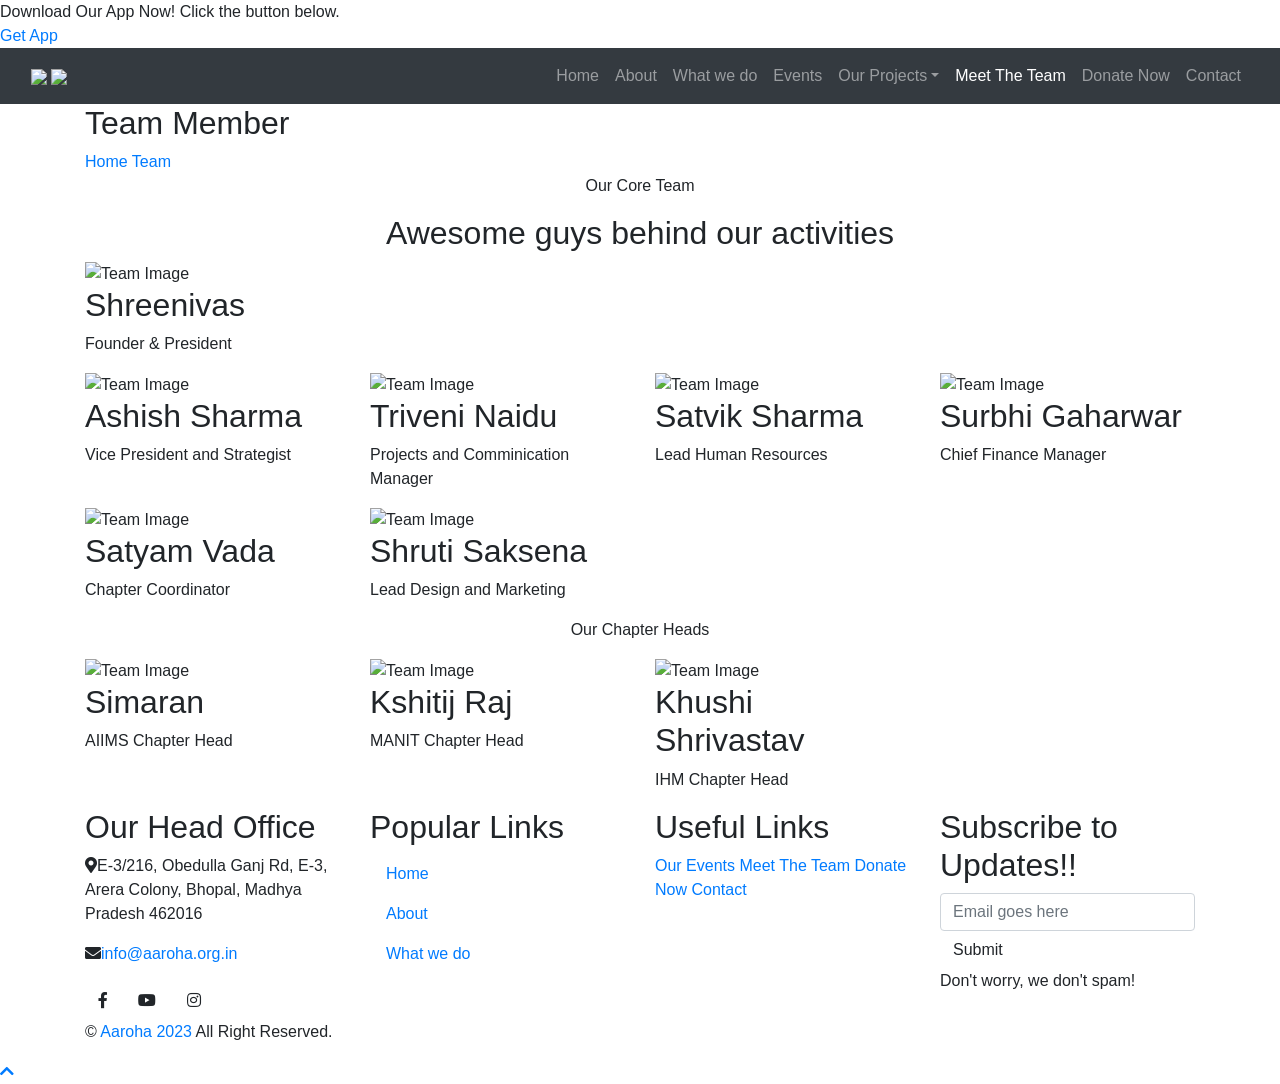
==== team.html @ 5b04aee9 "ihm-head-name-change" ====
<!DOCTYPE html>
<html lang="en">
    <head>
        <meta charset="utf-8">
        <title>Aaroha</title><meta content="width=device-width, initial-scale=1.0" name="viewport">
        <meta content="Free Website Template" name="keywords">
        <meta content="Free Website Template" name="description">

        <!-- Favicon -->
        <link href="img/favicon.ico" rel="icon">

        <!-- Google Font -->
        <link href="https://fonts.googleapis.com/css2?family=Quicksand:wght@300;400;500;600;700&display=swap" rel="stylesheet">
        
        <!-- CSS Libraries -->
        <link href="https://stackpath.bootstrapcdn.com/bootstrap/4.4.1/css/bootstrap.min.css" rel="stylesheet">
        <link href="https://cdnjs.cloudflare.com/ajax/libs/font-awesome/5.10.0/css/all.min.css" rel="stylesheet">
        <link href="lib/flaticon/font/flaticon.css" rel="stylesheet">
        <link href="lib/animate/animate.min.css" rel="stylesheet">
        <link href="lib/owlcarousel/assets/owl.carousel.min.css" rel="stylesheet">

        <!-- Template Stylesheet -->
        <link href="css/style.css" rel="stylesheet">
    </head>

    <body>
       <!-- Top Bar Start -->
       <!-- <div class="top-bar d-none d-md-block">
        <div class="container-fluid">
            <div class="row">
                <div class="col-md-8">
                    <div class="top-bar-left">
                        <div class="text">
                            <i class="fa fa-envelope"></i>
                            <a class="maila" href="mailto:info@aaroha.org.in">info@aaroha.org.in</a>
                        </div>
                    </div>
                </div>
                <div class="col-md-4">
                    <div class="top-bar-right">
                        <div class="social">
                            <a href="https://www.facebook.com/aaroha.youthorg/"><i class="fab fa-facebook-f"></i></a>
                            <a href="https://www.instagram.com/aaroha.youthorg/"><i class="fab fa-instagram"></i></a>
                        </div>
                    </div>
                </div>
            </div>
        </div>
    </div> -->

    <div class="top-banner">
        <div class="banner-content">
          <div class="sliding-text">
            <!-- <div></div> -->
            <span>Download Our App Now! Click the button below.</span>
          </div>
          <a href="applink\app-release.apk" class="banner-link" target="_blank">Get App</a>
        </div>
      </div>
    <!-- Top Bar End -->

    <!-- Nav Bar Start -->
    <div class="navbar navbar-expand-lg bg-dark navbar-dark">
        <div class="container-fluid">
            <a href="index.html">
                <img class="logoimg" src="images/aarohalogofin.png">
                <img class="logoimgtext" src="img/logotext.png">                
            </a><!-- <a href="index.html" class="navbar-brand"> आरोह</a> -->
            <button type="button" class="navbar-toggler" data-toggle="collapse" data-target="#navbarCollapse">
                <span class="navbar-toggler-icon"></span>
            </button>

            <div class="collapse navbar-collapse justify-content-between" id="navbarCollapse">
                <div class="navbar-nav ml-auto">
                    <a href="index.html" class="nav-item nav-link ">Home</a>
                    <a href="about.html" class="nav-item nav-link">About</a>
                    <a href="causes.html" class="nav-item nav-link">What we do</a>
                    
                    <!-- <a href="causes.html" class="nav-item nav-link">Causes</a> -->
                    <a href="event.html" class="nav-item nav-link">Events</a>
                    <div class="nav-item dropdown">
                        <a href="#" class="nav-link dropdown-toggle" data-toggle="dropdown">Our Projects</a>
                        <div class="dropdown-menu">
                            <a href="single.html" class="dropdown-item">Project Akshar</a>
                            <a href="single1.html" class="dropdown-item">Project Anand</a>
                            <a href="single2.html" class="dropdown-item">Project Aahar</a>
                            <a href="single3.html" class="dropdown-item">Project Pradan</a>
                        </div>
                    </div>
                    <!-- <div class="nav-item dropdown">
                        <a href="#" class="nav-link dropdown-toggle" data-toggle="dropdown">Pages</a>
                        <div class="dropdown-menu">
                            <a href="donate.html" class="dropdown-item">Donate Now</a>
                            <a href="volunteer.html" class="dropdown-item">Become A Volunteer</a>
                        </div>
                    </div> -->
                    <a href="team.html" class="nav-item nav-link active">Meet The Team</a>
                    <a href="donate.html" class="nav-item nav-link">Donate Now</a>
                    <a href="contact.html" class="nav-item nav-link">Contact</a>
                </div>
            </div>
        </div>
    </div>
    <!-- Nav Bar End -->
        
        
        <!-- Page Header Start -->
        <div class="page-header">
            <div class="container">
                <div class="row">
                    <div class="col-12">
                        <h2>Team Member</h2>
                    </div>
                    <div class="col-12">
                        <a href="">Home</a>
                        <a href="">Team</a>
                    </div>
                </div>
            </div>
        </div>
        <!-- Page Header End -->
        
        
        <!-- Team Start -->
        <div class="team">
            <div class="container">
                <div class="section-header text-center">
                    <p>Our Core Team</p>
                    <h2>Awesome guys behind our activities</h2>
                </div>
                <div class="row">
                    <div class="col-lg-3 col-md-6">
                        <div class="team-item">
                            <div class="team-img">
                                <img src="teamimgs/president.jpg" alt="Team Image">
                            </div>
                            <div class="team-text">
                                <h2>Shreenivas</h2>
                                <p>Founder & President</p>
                                <div class="team-social">
                                    <!-- <a href=""><i class="fab fa-twitter"></i></a>
                                    <a href=""><i class="fab fa-facebook-f"></i></a>
                                    <a href=""><i class="fab fa-linkedin-in"></i></a>
                                    <a href=""><i class="fab fa-instagram"></i></a> -->
                                </div>
                            </div>
                        </div>
                    </div>
                </div>
                <div class="row">
                    <div class="col-lg-3 col-md-6">
                        <div class="team-item">
                            <div class="team-img">
                                <img src="teamimgs/vicepresident.jpg" alt="Team Image">
                            </div>
                            <div class="team-text">
                                <h2>Ashish Sharma</h2>
                                <p>Vice President and Strategist</p>
                                <div class="team-social">
                                    <!-- <a href=""><i class="fab fa-twitter"></i></a>
                                    <a href=""><i class="fab fa-facebook-f"></i></a>
                                    <a href=""><i class="fab fa-linkedin-in"></i></a>
                                    <a href=""><i class="fab fa-instagram"></i></a> -->
                                </div>
                            </div>
                        </div>
                    </div>
                    <div class="col-lg-3 col-md-6">
                        <div class="team-item">
                            <div class="team-img">
                                <img src="teamimgs/projectmanager.jpg" alt="Team Image">
                            </div>
                            <div class="team-text">
                                <h2>Triveni Naidu</h2>
                                <p>Projects and Comminication Manager</p>
                                <div class="team-social">
                                    <!-- <a href=""><i class="fab fa-twitter"></i></a>
                                    <a href=""><i class="fab fa-facebook-f"></i></a>
                                    <a href=""><i class="fab fa-linkedin-in"></i></a>
                                    <a href=""><i class="fab fa-instagram"></i></a> -->
                                </div>
                            </div>
                        </div>
                    </div>
                    <div class="col-lg-3 col-md-6">
                        <div class="team-item">
                            <div class="team-img">
                                <img src="teamimgs/humanlead.jpg" alt="Team Image">
                            </div>
                            <div class="team-text">
                                <h2>Satvik Sharma</h2>
                                <p>Lead Human Resources</p>
                                <div class="team-social">
                                    <!-- <a href=""><i class="fab fa-twitter"></i></a>
                                    <a href=""><i class="fab fa-facebook-f"></i></a>
                                    <a href=""><i class="fab fa-linkedin-in"></i></a>
                                    <a href=""><i class="fab fa-instagram"></i></a> -->
                                </div>
                            </div>
                        </div>
                    </div>
                    <div class="col-lg-3 col-md-6">
                        <div class="team-item">
                            <div class="team-img">
                                <img src="teamimgs/financemanager.jpg" alt="Team Image">
                            </div>
                            <div class="team-text">
                                <h2>Surbhi Gaharwar</h2>
                                <p>Chief Finance Manager</p>
                                <div class="team-social">
                                    <!-- <a href=""><i class="fab fa-twitter"></i></a>
                                    <a href=""><i class="fab fa-facebook-f"></i></a>
                                    <a href=""><i class="fab fa-linkedin-in"></i></a>
                                    <a href=""><i class="fab fa-instagram"></i></a> -->
                                </div>
                            </div>
                        </div>
                    </div>
                    <div class="col-lg-3 col-md-6">
                        <div class="team-item">
                            <div class="team-img">
                                <img src="teamimgs/chaptercoordinator.jpg" alt="Team Image">
                            </div>
                            <div class="team-text">
                                <h2>Satyam Vada</h2>
                                <p>Chapter Coordinator</p>
                                <div class="team-social">
                                    <!-- <a href=""><i class="fab fa-twitter"></i></a>
                                    <a href=""><i class="fab fa-facebook-f"></i></a>
                                    <a href=""><i class="fab fa-linkedin-in"></i></a>
                                    <a href=""><i class="fab fa-instagram"></i></a> -->
                                </div>
                            </div>
                        </div>
                    </div>
                    <div class="col-lg-3 col-md-6">
                        <div class="team-item">
                            <div class="team-img">
                                <img src="teamimgs/designlead.jpg" alt="Team Image">
                            </div>
                            <div class="team-text">
                                <h2>Shruti Saksena</h2>
                                <p>Lead Design and Marketing</p>
                                <div class="team-social">
                                    <!-- <a href=""><i class="fab fa-twitter"></i></a>
                                    <a href=""><i class="fab fa-facebook-f"></i></a>
                                    <a href=""><i class="fab fa-linkedin-in"></i></a>
                                    <a href=""><i class="fab fa-instagram"></i></a> -->
                                </div>
                            </div>
                        </div>
                    </div>
                    <!-- <div class="col-lg-3 col-md-6">
                        <div class="team-item">
                            <div class="team-img">
                                <img src="img/team-4.jpg" alt="Team Image">
                            </div>
                            <div class="team-text">
                                <h2>James Alien</h2>
                                <p>Advisor</p>
                                <div class="team-social">
                                    <a href=""><i class="fab fa-twitter"></i></a>
                                    <a href=""><i class="fab fa-facebook-f"></i></a>
                                    <a href=""><i class="fab fa-linkedin-in"></i></a>
                                    <a href=""><i class="fab fa-instagram"></i></a>
                                </div>
                            </div>
                        </div>
                    </div> -->
                </div>
            </div>
        </div>
        <div class="team">
            <div class="container">
                <div class="section-header text-center">
                    <p>Our Chapter Heads</p>
                    <!-- <h2>Guys behind our charity activities</h2> -->
                </div>
                <div class="row">
                    <div class="col-lg-3 col-md-6">
                        <div class="team-item">
                            <div class="team-img">
                                <img src="images/aimmslead.jpg" alt="Team Image">
                            </div>
                            <div class="team-text">
                                <h2>Simaran</h2>
                                <p>AIIMS Chapter Head</p>
                                <div class="team-social">
                                    <!-- <a href=""><i class="fab fa-twitter"></i></a> -->
                                    <!-- <a href=""><i class="fab fa-facebook-f"></i></a> -->
                                    <!-- <a href=""><i class="fab fa-linkedin-in"></i></a> -->
                                    <!-- <a href=""><i class="fab fa-instagram"></i></a> -->
                                </div>
                            </div>
                        </div>
                    </div>
                    <div class="col-lg-3 col-md-6">
                        <div class="team-item">
                            <div class="team-img">
                                <img src="images/manitlead.jpg" alt="Team Image">
                            </div>
                            <div class="team-text">
                                <h2>Kshitij Raj</h2>
                                <p>MANIT Chapter Head</p>
                                <div class="team-social">
                                    <!-- <a href=""><i class="fab fa-twitter"></i></a>
                                    <a href=""><i class="fab fa-facebook-f"></i></a>
                                    <a href=""><i class="fab fa-linkedin-in"></i></a>
                                    <a href=""><i class="fab fa-instagram"></i></a> -->
                                </div>
                            </div>
                        </div>
                    </div>
                    <div class="col-lg-3 col-md-6">
                        <div class="team-item">
                            <div class="team-img">
                                <img src="images/ihmlead.jpg" alt="Team Image">
                            </div>
                            <div class="team-text">
                                <h2>Khushi Shrivastav</h2>
                                <p>IHM Chapter Head</p>
                                <div class="team-social">
                                    <!-- <a href=""><i class="fab fa-twitter"></i></a>
                                    <a href=""><i class="fab fa-facebook-f"></i></a>
                                    <a href=""><i class="fab fa-linkedin-in"></i></a>
                                    <a href=""><i class="fab fa-instagram"></i></a> -->
                                </div>
                            </div>
                        </div>
                    </div>
                    
                </div>
            </div>
        </div>
                    
        <!-- Team End -->


        <!-- Footer Start -->
        <div class="footer">
            <div class="container">
                <div class="row">
                    <div class="col-lg-3 col-md-6">
                        <div class="footer-contact">
                            <h2>Our Head Office</h2>
                            <p><i class="fa fa-map-marker-alt"></i>E-3/216, Obedulla Ganj Rd, E-3, Arera Colony, Bhopal, Madhya Pradesh 462016</p>
                            <!-- <p><i class="fa fa-phone-alt"></i>+012 345 67890</p> -->
                            <p><i class="fa fa-envelope"></i><a class="maila" href="mailto:info@aaroha.org.in">info@aaroha.org.in</a></p>
                            <div class="footer-social">
                                <a class="btn btn-custom" href="https://www.facebook.com/aaroha.youthorg/"><i class="fab fa-facebook-f"></i></a>
                                <a class="btn btn-custom" href="https://www.youtube.com/@aaroha2123"><i class="fab fa-youtube"></i></a>
                                <a class="btn btn-custom" href="https://www.instagram.com/aaroha.youthorg/"><i class="fab fa-instagram"></i></a>
                            </div>
                        </div>
                    </div>
                    <div class="col-lg-3 col-md-6">
                        <div class="footer-link">
                            <h2>Popular Links</h2>
                            <a href="index.html" class="nav-item nav-link active">Home</a>
                            <a href="about.html" class="nav-item nav-link">About</a>
                            <a href="causes.html" class="nav-item nav-link">What we do</a>
                        </div>
                    </div>
                    <div class="col-lg-3 col-md-6">
                        <div class="footer-link">
                            <h2>Useful Links</h2>
                            <a href="event.html">Our Events</a>
                            <a href="team.html">Meet The Team</a>
                        <a href="donate.html">Donate Now</a>
                        <a href="contact.html">Contact</a>
                            
                        </div>
                    </div>
                    <div class="col-lg-3 col-md-6">
                        <div class="footer-newsletter">
                            <h2>Subscribe to Updates!!</h2>
                            <form>
                                <input class="form-control" placeholder="Email goes here">
                                <button class="btn btn-custom">Submit</button>
                                <label>Don't worry, we don't spam!</label>
                            </form>
                        </div>
                    </div>
                </div>
            </div>
            <div class="container copyright">
                <div class="row">
                    <div class="col-md-6">
                        <p>&copy; <a href=""">Aaroha 2023</a> All Right Reserved.</p>
                    </div>
                    <div class="col-md-6">
                        <p><a href=""></a></p>
                    </div>
                </div>
            </div>
        </div>
        <!-- Footer End -->

        <!-- Back to top button -->
        <a href="#" class="back-to-top"><i class="fa fa-chevron-up"></i></a>
        
        <!-- Pre Loader -->
        <div id="loader" class="show">
            <div class="loader"></div>
        </div>

        <!-- JavaScript Libraries -->
        <script src="https://code.jquery.com/jquery-3.4.1.min.js"></script>
        <script src="https://stackpath.bootstrapcdn.com/bootstrap/4.4.1/js/bootstrap.bundle.min.js"></script>
        <script src="lib/easing/easing.min.js"></script>
        <script src="lib/owlcarousel/owl.carousel.min.js"></script>
        <script src="lib/waypoints/waypoints.min.js"></script>
        <script src="lib/counterup/counterup.min.js"></script>
        <script src="lib/parallax/parallax.min.js"></script>
        
        <!-- Contact Javascript File -->
        <script src="mail/jqBootstrapValidation.min.js"></script>
        <script src="mail/contact.js"></script>

        <!-- Template Javascript -->
        <script src="js/main.js"></script>
    </body>
</html>
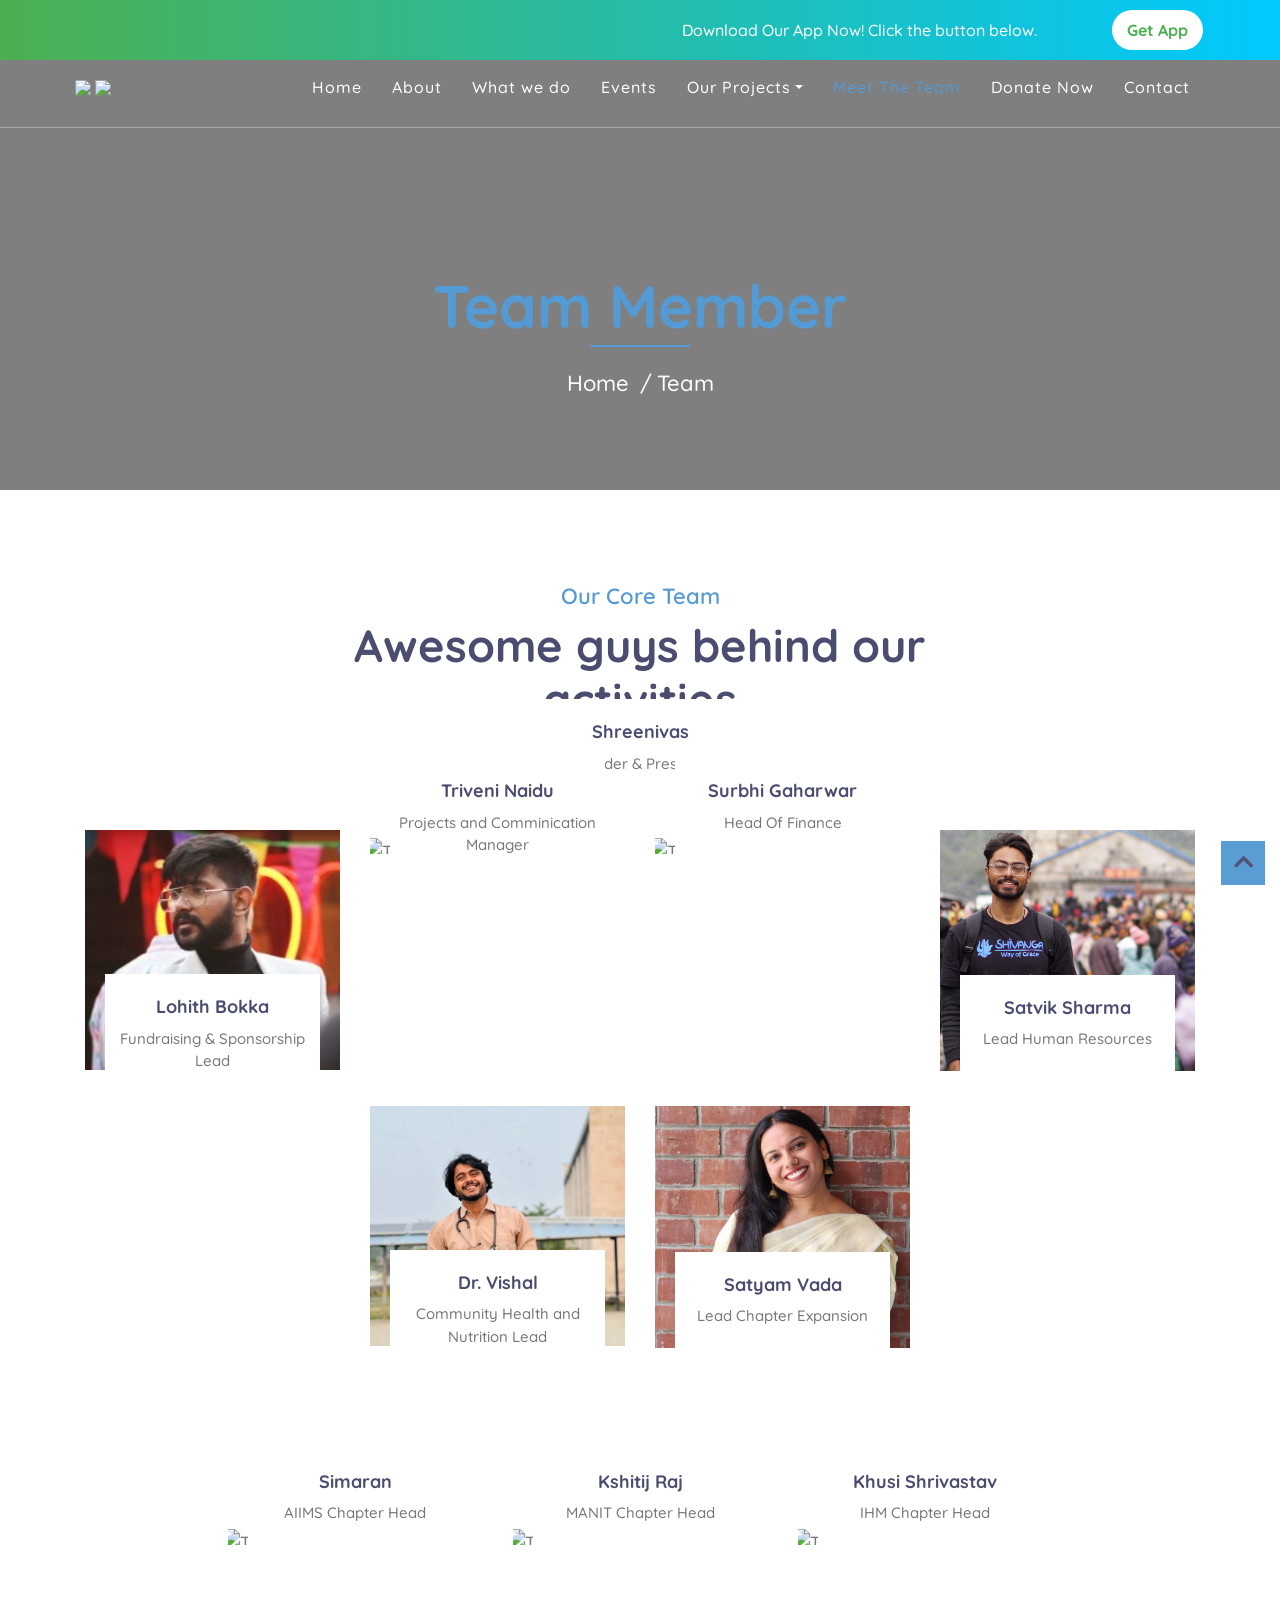
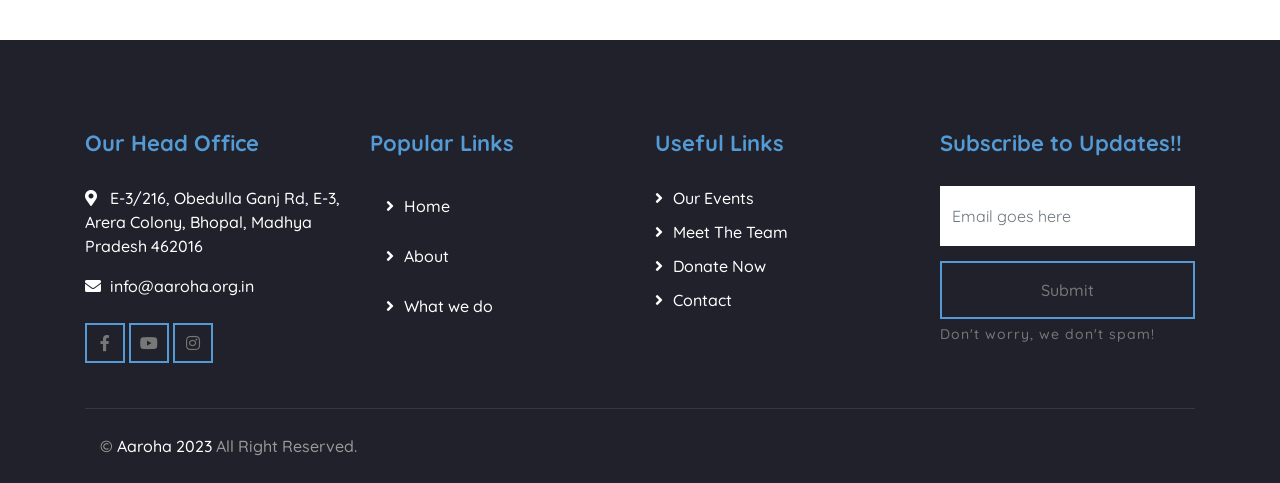
==== commit 7287025c: "Merge pull request #4 from aksh0977/main Statistic Data Changed" ====
--- a/team.html
+++ b/team.html
@@ -154,8 +154,8 @@
                                 <img src="teamimgs/vicepresident.jpg" alt="Team Image">
                             </div>
                             <div class="team-text">
-                                <h2>Ashish Sharma</h2>
-                                <p>Vice President and Strategist</p>
+                                <h2>Lohith Bokka</h2>
+                                <p>Fundraising & Sponsorship Lead</p>
                                 <div class="team-social">
                                     <!-- <a href=""><i class="fab fa-twitter"></i></a>
                                     <a href=""><i class="fab fa-facebook-f"></i></a>
@@ -185,6 +185,23 @@
                     <div class="col-lg-3 col-md-6">
                         <div class="team-item">
                             <div class="team-img">
+                                <img src="teamimgs/financemanager.jpg" alt="Team Image">
+                            </div>
+                            <div class="team-text">
+                                <h2>Surbhi Gaharwar</h2>
+                                <p>Head Of Finance</p>
+                                <div class="team-social">
+                                    <!-- <a href=""><i class="fab fa-twitter"></i></a>
+                                    <a href=""><i class="fab fa-facebook-f"></i></a>
+                                    <a href=""><i class="fab fa-linkedin-in"></i></a>
+                                    <a href=""><i class="fab fa-instagram"></i></a> -->
+                                </div>
+                            </div>
+                        </div>
+                    </div>
+                    <div class="col-lg-3 col-md-6">
+                        <div class="team-item">
+                            <div class="team-img">
                                 <img src="teamimgs/humanlead.jpg" alt="Team Image">
                             </div>
                             <div class="team-text">
@@ -202,45 +219,28 @@
                     <div class="col-lg-3 col-md-6">
                         <div class="team-item">
                             <div class="team-img">
-                                <img src="teamimgs/financemanager.jpg" alt="Team Image">
-                            </div>
-                            <div class="team-text">
-                                <h2>Surbhi Gaharwar</h2>
-                                <p>Chief Finance Manager</p>
-                                <div class="team-social">
-                                    <!-- <a href=""><i class="fab fa-twitter"></i></a>
-                                    <a href=""><i class="fab fa-facebook-f"></i></a>
-                                    <a href=""><i class="fab fa-linkedin-in"></i></a>
-                                    <a href=""><i class="fab fa-instagram"></i></a> -->
-                                </div>
-                            </div>
-                        </div>
-                    </div>
-                    <div class="col-lg-3 col-md-6">
-                        <div class="team-item">
-                            <div class="team-img">
                                 <img src="teamimgs/chaptercoordinator.jpg" alt="Team Image">
                             </div>
                             <div class="team-text">
+                                <h2>Dr. Vishal</h2>
+                                <p>Community Health and Nutrition Lead</p>
+                                <div class="team-social">
+                                    <!-- <a href=""><i class="fab fa-twitter"></i></a>
+                                    <a href=""><i class="fab fa-facebook-f"></i></a>
+                                    <a href=""><i class="fab fa-linkedin-in"></i></a>
+                                    <a href=""><i class="fab fa-instagram"></i></a> -->
+                                </div>
+                            </div>
+                        </div>
+                    </div>
+                    <div class="col-lg-3 col-md-6">
+                        <div class="team-item">
+                            <div class="team-img">
+                                <img src="teamimgs/designlead.jpeg" alt="Team Image">
+                            </div>
+                            <div class="team-text">
                                 <h2>Satyam Vada</h2>
-                                <p>Chapter Coordinator</p>
-                                <div class="team-social">
-                                    <!-- <a href=""><i class="fab fa-twitter"></i></a>
-                                    <a href=""><i class="fab fa-facebook-f"></i></a>
-                                    <a href=""><i class="fab fa-linkedin-in"></i></a>
-                                    <a href=""><i class="fab fa-instagram"></i></a> -->
-                                </div>
-                            </div>
-                        </div>
-                    </div>
-                    <div class="col-lg-3 col-md-6">
-                        <div class="team-item">
-                            <div class="team-img">
-                                <img src="teamimgs/designlead.jpg" alt="Team Image">
-                            </div>
-                            <div class="team-text">
-                                <h2>Shruti Saksena</h2>
-                                <p>Lead Design and Marketing</p>
+                                <p>Lead Chapter Expansion</p>
                                 <div class="team-social">
                                     <!-- <a href=""><i class="fab fa-twitter"></i></a>
                                     <a href=""><i class="fab fa-facebook-f"></i></a>
@@ -317,7 +317,7 @@
                                 <img src="images/ihmlead.jpg" alt="Team Image">
                             </div>
                             <div class="team-text">
-                                <h2>Khushi Shrivastav</h2>
+                                <h2>Khusi Shrivastav</h2>
                                 <p>IHM Chapter Head</p>
                                 <div class="team-social">
                                     <!-- <a href=""><i class="fab fa-twitter"></i></a>
--- a/css/style.css
+++ b/css/style.css
@@ -0,0 +1,2328 @@
+/*******************************/
+/********* General CSS *********/
+/*******************************/
+@import url("https://fonts.googleapis.com/css2?family=Tiro+Devanagari+Hindi&display=swap");
+body {
+  color: #777777;
+  font-weight: 500;
+  background: #ffffff;
+  font-family: "Quicksand", sans-serif;
+}
+.logoimgtext {
+  width: 120px;
+}
+h1,
+h2,
+h3,
+h4,
+h5,
+h6 {
+  color: #4a4c70;
+}
+
+a {
+  color: #4a4c70;
+  transition: 0.3s;
+}
+
+a:hover,
+a:active,
+a:focus {
+  color: #549ad4;
+  outline: none;
+  text-decoration: none;
+}
+
+.btn.btn-custom {
+  padding: 12px 20px;
+  text-align: center;
+  font-size: 16px;
+  font-weight: 500;
+  color: #777777;
+  border-radius: 0;
+  border: 2px solid #549ad4;
+  box-shadow: inset 0 0 0 0 #549ad4;
+  transition: ease-out 0.3s;
+  -webkit-transition: ease-out 0.3s;
+  -moz-transition: ease-out 0.3s;
+}
+.logoimg {
+  width: 75px;
+  /* border-radius: 50px; */
+  object-fit: fill;
+}
+.row {
+  justify-content: center;
+  /* margin-left: 250px; */
+}
+.btn.btn-custom:hover {
+  color: #20212b;
+  box-shadow: inset 0 0 0 30px #549ad4;
+}
+
+.btn:focus,
+.form-control:focus {
+  box-shadow: none;
+}
+
+.container-fluid {
+  max-width: 1366px;
+}
+
+[class^="flaticon-"]:before,
+[class*=" flaticon-"]:before,
+[class^="flaticon-"]:after,
+[class*=" flaticon-"]:after {
+  font-size: inherit;
+  margin-left: 0;
+}
+
+/**********************************/
+/****** Loader & Back to Top ******/
+/**********************************/
+#loader {
+  position: fixed;
+  top: 0;
+  right: 0;
+  bottom: 0;
+  left: 0;
+  display: flex;
+  align-items: center;
+  justify-content: center;
+  background: #ffffff;
+  opacity: 0;
+  visibility: hidden;
+  -webkit-transition: opacity 0.3s ease-out, visibility 0s linear 0.3s;
+  -o-transition: opacity 0.3s ease-out, visibility 0s linear 0.3s;
+  transition: opacity 0.3s ease-out, visibility 0s linear 0.3s;
+  z-index: 999;
+}
+
+#loader.show {
+  -webkit-transition: opacity 0.6s ease-out, visibility 0s linear 0s;
+  -o-transition: opacity 0.6s ease-out, visibility 0s linear 0s;
+  transition: opacity 0.6s ease-out, visibility 0s linear 0s;
+  visibility: visible;
+  opacity: 1;
+}
+
+#loader .loader {
+  position: relative;
+  width: 45px;
+  height: 45px;
+  border: 5px solid #dddddd;
+  border-top: 5px solid #549ad4;
+  border-radius: 50%;
+  -webkit-animation: spin 2s linear infinite;
+  animation: spin 2s linear infinite;
+}
+
+@-webkit-keyframes spin {
+  0% {
+    -webkit-transform: rotate(0deg);
+  }
+  100% {
+    -webkit-transform: rotate(360deg);
+  }
+}
+
+@keyframes spin {
+  0% {
+    transform: rotate(0deg);
+  }
+  100% {
+    transform: rotate(360deg);
+  }
+}
+
+.back-to-top {
+  position: fixed;
+  display: none;
+  background: #549ad4;
+  width: 44px;
+  height: 44px;
+  text-align: center;
+  line-height: 1;
+  font-size: 22px;
+  right: 15px;
+  bottom: 15px;
+  transition: background 0.5s;
+  z-index: 9;
+}
+
+.back-to-top i {
+  color: #4a4c70;
+  padding-top: 10px;
+}
+
+.back-to-top:hover {
+  background: #4a4c70;
+}
+
+.back-to-top:hover i {
+  color: #549ad4;
+}
+
+/* app banner  start*/
+.top-banner {
+  background: linear-gradient(90deg, #4CAF50, #00C9FF);
+  color: white;
+  padding: 10px 10px;
+  display: flex;
+  justify-content: center;
+  align-items: center;
+  /* position: fixed; */
+  top: 0;
+  width: 100%;
+  z-index: 1000;
+}
+
+.banner-content {
+  display: flex;
+  justify-content: space-around;
+  align-items: center;
+  max-width: 1200px;
+  width: 100%;
+}
+
+.sliding-text {
+  overflow: hidden;
+  white-space: nowrap;
+  width: 80%; /* Adjust width as needed */
+}
+
+.sliding-text span {
+    text-align: end;
+  display: flex;
+  /* display: flex; */
+  justify-content: flex-end;
+  animation: slideText 7s linear infinite;
+}
+
+@keyframes slideText {
+  0% {
+    transform: translateX(100%);
+  }
+  100% {
+    transform: translateX(-100%);
+  }
+}
+
+.banner-link {
+  background-color: white;
+  color: #4CAF50;
+  text-decoration: none;
+  text-align: center;
+  padding: 8px 15px;
+  border-radius: 20px;
+  font-weight: bold;
+  transition: background-color 0.3s ease, color 0.3s ease;
+}
+
+.banner-link:hover {
+  background-color: #4CAF50;
+  color: white;
+}
+@media (max-width: 575.98px) {
+  .banner-link  {
+    padding: 4px 15px;
+    width:100px;
+  }
+}
+
+/* app banner end */
+/**********************************/
+/********** Top Bar CSS ***********/
+/**********************************/
+.top-bar {
+  position: absolute;
+  height: 45px;
+  width: 100%;
+  top: 0;
+  left: 0;
+  z-index: 3;
+  border-bottom: 1px solid rgba(255, 255, 255, 0.3);
+}
+
+.top-bar .top-bar-left {
+  display: flex;
+  align-items: center;
+  justify-content: flex-start;
+}
+
+.top-bar .top-bar-right {
+  display: flex;
+  align-items: center;
+  justify-content: flex-end;
+}
+
+.top-bar .text {
+  display: flex;
+  align-items: center;
+  justify-content: center;
+  flex-direction: row;
+  height: 45px;
+  padding: 0 10px;
+  text-align: center;
+  border-left: 1px solid rgba(255, 255, 255, 0.3);
+}
+
+.top-bar .text:last-child {
+  border-right: 1px solid rgba(255, 255, 255, 0.3);
+}
+
+.top-bar .text i {
+  font-size: 16px;
+  color: #549ad4;
+  margin-right: 5px;
+}
+
+.top-bar .text p {
+  color: #ffffff;
+  font-size: 16px;
+  font-weight: 500;
+  margin: 0;
+}
+
+.top-bar .social {
+  display: flex;
+  height: 45px;
+  font-size: 0;
+  justify-content: flex-end;
+}
+
+.top-bar .social a {
+  display: flex;
+  align-items: center;
+  justify-content: center;
+  width: 45px;
+  height: 100%;
+  font-size: 16px;
+  color: #549ad4;
+  border-right: 1px solid rgba(255, 255, 255, 0.3);
+}
+
+.top-bar .social a:first-child {
+  border-left: 1px solid rgba(255, 255, 255, 0.3);
+}
+
+.top-bar .social a:hover {
+  color: #ffffff;
+  background: #549ad4;
+}
+
+@media (min-width: 992px) {
+  .top-bar {
+    padding: 0 60px;
+  }
+}
+
+/**********************************/
+/*********** Nav Bar CSS **********/
+/**********************************/
+.navbar {
+  position: relative;
+  transition: 0.5s;
+  z-index: 999;
+}
+
+.navbar.nav-sticky {
+  position: fixed;
+  top: 0;
+  width: 100%;
+  box-shadow: 0 2px 5px rgba(0, 0, 0, 0.3);
+  transition: 0.5s;
+}
+
+.navbar .navbar-brand {
+  margin: 0;
+  color: #ffffff;
+  font-size: 45px;
+  line-height: 0px;
+  font-weight: 700;
+  letter-spacing: 5px;
+  text-transform: uppercase;
+}
+
+.navbar .navbar-brand img {
+  max-width: 100%;
+  max-height: 40px;
+}
+
+.navbar-dark .navbar-nav .nav-link,
+.navbar-dark .navbar-nav .nav-link:focus,
+.navbar-dark .navbar-nav .nav-link:hover,
+.navbar-dark .navbar-nav .nav-link.active {
+  padding: 10px 15px 8px 15px;
+  color: #ffffff;
+}
+
+.navbar-dark .navbar-nav .nav-link:hover,
+.navbar-dark .navbar-nav .nav-link.active {
+  color: #549ad4;
+  transition: none;
+}
+
+/* .navbar .dropdown-menu {
+  margin-top: 0;
+  border: 0;
+  border-radius: 0;
+  background: #f8f9fa;
+} */
+.dropdown-inner-menu {
+    display: none;
+    background-color: #fcfcfc;
+    padding-left: 10px;
+    margin: 5px 10px;
+    border-left: 3px solid #fdbe33; 
+    border-radius: 4px;
+}
+.dropdown-submenu {
+    position: relative;
+    width: 100%;
+}
+.dropdown-submenu .dropdown-item.submenu-click {
+    display: flex;
+    justify-content: space-between;
+    align-items: center;
+    padding: 12px 20px;
+    width: 100%;
+}
+.dropdown-submenu .dropdown-toggle::after {
+    display: inline-block;
+    margin-left: auto;
+    margin-top: 0; 
+    transition: transform 0.3s ease-in-out;
+}
+.submenu-active > .dropdown-toggle::after {
+    transform: rotate(180deg);
+}
+.dropdown-submenu:hover > .submenu-click {
+    background-color: rgba(253, 190, 51, 0.1);
+    color: #fdbe33;
+}
+
+@media (min-width: 992px) {
+  .navbar {
+    position: absolute;
+    width: 100%;
+    top: 45px;
+    padding: 20px 60px;
+    background: transparent !important;
+    border-bottom: 1px solid rgba(255, 255, 255, 0.3);
+    z-index: 9;
+  }
+
+  .navbar.nav-sticky {
+    padding: 10px 60px;
+    background: #20212b !important;
+    border-bottom: none;
+  }
+
+  .page .navbar {
+    background: #20212b !important;
+  }
+
+  .navbar a.nav-link {
+    padding: 8px 15px;
+    font-size: 16px;
+    letter-spacing: 1px;
+  }
+}
+
+@media (max-width: 991.98px) {
+  .navbar {
+    padding: 15px;
+    background: #20212b !important;
+  }
+
+  .navbar a.nav-link {
+    padding: 5px;
+  }
+
+  .navbar .dropdown-menu {
+    box-shadow: none;
+  }
+}
+
+/*******************************/
+/********** Hero CSS ***********/
+/*******************************/
+.carousel {
+  position: relative;
+  width: 100%;
+  min-height: 300px;
+  background: #ffffff;
+  margin-bottom: 45px;
+}
+
+.carousel .container-fluid {
+  padding: 0;
+}
+
+.carousel .carousel-item {
+  position: relative;
+  width: 100%;
+  min-height: 300px;
+  display: flex;
+  align-items: center;
+  justify-content: center;
+  flex-direction: column;
+}
+
+.carousel .carousel-img {
+  position: relative;
+  width: 100%;
+  height: 100%;
+  min-height: 300px;
+  text-align: right;
+  overflow: hidden;
+}
+
+.carousel .carousel-img::after {
+  position: absolute;
+  content: "";
+  top: 0;
+  right: 0;
+  bottom: 0;
+  left: 0;
+  background: rgba(0, 0, 0, 0.5);
+  z-index: 1;
+}
+
+.carousel .carousel-img img {
+  width: 100%;
+  height: 100%;
+  object-fit: cover;
+}
+
+.carousel .carousel-text {
+  position: absolute;
+  max-width: 700px;
+  display: flex;
+  align-items: center;
+  justify-content: center;
+  flex-direction: column;
+  z-index: 2;
+}
+
+.carousel .carousel-text h1 {
+  text-align: center;
+  color: #ffffff;
+  font-size: 60px;
+  font-weight: 700;
+  margin-bottom: 20px;
+}
+
+.carousel .carousel-text p {
+  color: #ffffff;
+  text-align: center;
+  font-size: 20px;
+  margin-bottom: 25px;
+}
+
+.carousel .carousel-btn .btn.btn-custom {
+  color: #ffffff;
+}
+
+.carousel .carousel-btn .btn.btn-custom:hover {
+  color: #20212b;
+}
+
+.carousel .carousel-btn .btn:first-child {
+  margin-right: 15px;
+}
+
+.carousel .owl-nav {
+  position: absolute;
+  width: 100%;
+  height: 60px;
+  top: calc(50% - 30px);
+  left: 0;
+  display: flex;
+  justify-content: space-between;
+  z-index: 9;
+}
+
+.carousel .owl-nav .owl-prev,
+.carousel .owl-nav .owl-next {
+  width: 60px;
+  height: 60px;
+  display: flex;
+  align-items: center;
+  justify-content: center;
+  color: #549ad4;
+  background: rgba(256, 256, 256, 0.2);
+  font-size: 22px;
+  transition: 0.3s;
+}
+
+.carousel .owl-nav .owl-prev:hover,
+.carousel .owl-nav .owl-next:hover {
+  color: #ffffff;
+  background: #549ad4;
+}
+
+.carousel .owl-nav .owl-prev {
+  margin-right: 2px;
+}
+
+.carousel .animated {
+  -webkit-animation-duration: 1s;
+  animation-duration: 1s;
+}
+
+#videoModal .modal-dialog {
+  position: relative;
+  max-width: 800px;
+  margin: 60px auto 0 auto;
+}
+
+#videoModal .modal-body {
+  position: relative;
+  padding: 0px;
+}
+
+#videoModal .close {
+  position: absolute;
+  width: 30px;
+  height: 30px;
+  right: 0px;
+  top: -30px;
+  z-index: 999;
+  font-size: 30px;
+  font-weight: normal;
+  color: #ffffff;
+  background: #000000;
+  opacity: 1;
+}
+
+@media (max-width: 991.98px) {
+  .carousel .carousel-text h1 {
+    font-size: 35px;
+  }
+
+  .carousel .carousel-text p {
+    font-size: 16px;
+  }
+
+  .carousel .carousel-text .btn {
+    padding: 12px 30px;
+    margin-top: 20px;
+    font-size: 12px;
+    letter-spacing: 0;
+  }
+  .carousel .owl-nav .owl-prev,
+  .carousel .owl-nav .owl-next {
+    width: 50px;
+    height: 50px;
+    color: white;
+    background: #549ad4;
+    /* font-size: 22px; */
+    /* transition: .3s; */
+  }
+}
+
+@media (max-width: 767.98px) {
+  .carousel .carousel-text h1 {
+    font-size: 30px;
+  }
+
+  .carousel .carousel-text .btn {
+    padding: 10px 25px;
+    font-size: 12px;
+    letter-spacing: 0;
+  }
+}
+
+@media (max-width: 575.98px) {
+  .carousel .carousel-text h1 {
+    font-size: 25px;
+  }
+
+  .carousel .carousel-text .btn {
+    padding: 8px 20px;
+    font-size: 12px;
+    letter-spacing: 0;
+  }
+}
+
+/*******************************/
+/******* Page Header CSS *******/
+/*******************************/
+.page-header {
+  position: relative;
+  margin-bottom: 45px;
+  padding: 210px 0 90px 0;
+  text-align: center;
+  background: linear-gradient(rgba(0, 0, 0, 0.5), rgba(0, 0, 0, 0.5)),
+    url(../img/page-header.jpg);
+  background-attachment: fixed;
+  background-position: center;
+  background-repeat: no-repeat;
+  background-size: cover;
+}
+
+.page-header h2 {
+  position: relative;
+  color: #549ad4;
+  font-size: 60px;
+  font-weight: 700;
+  margin-bottom: 20px;
+  padding-bottom: 5px;
+}
+
+.page-header h2::after {
+  position: absolute;
+  content: "";
+  width: 100px;
+  height: 2px;
+  left: calc(50% - 50px);
+  bottom: 0;
+  background: #549ad4;
+}
+
+.page-header a {
+  position: relative;
+  padding: 0 12px;
+  font-size: 22px;
+  color: #ffffff;
+}
+
+.page-header a:hover {
+  color: #549ad4;
+}
+
+.page-header a::after {
+  position: absolute;
+  content: "/";
+  width: 8px;
+  height: 8px;
+  top: -2px;
+  right: -7px;
+  text-align: center;
+  color: #ffffff;
+}
+
+.page-header a:last-child::after {
+  display: none;
+}
+
+@media (max-width: 991.98px) {
+  .page-header {
+    padding: 60px 0;
+  }
+
+  .page-header h2 {
+    font-size: 45px;
+  }
+
+  .page-header a {
+    font-size: 20px;
+  }
+}
+
+@media (max-width: 767.98px) {
+  .page-header {
+    padding: 45px 0;
+  }
+
+  .page-header h2 {
+    font-size: 35px;
+  }
+
+  .page-header a {
+    font-size: 18px;
+  }
+}
+
+/*******************************/
+/******* Section Header ********/
+/*******************************/
+.section-header {
+  position: relative;
+  width: 100%;
+  max-width: 700px;
+  margin: 0 auto 45px auto;
+}
+
+.section-header p {
+  margin-bottom: 5px;
+  position: relative;
+  font-size: 22px;
+  font-weight: 600;
+  text-transform: capitalize;
+  color: #549ad4;
+}
+
+.section-header h2 {
+  margin: 0;
+  font-size: 45px;
+  font-weight: 700;
+}
+
+@media (max-width: 991.98px) {
+  .section-header h2 {
+    font-size: 45px;
+  }
+}
+
+@media (max-width: 767.98px) {
+  .section-header h2 {
+    font-size: 40px;
+  }
+}
+
+@media (max-width: 575.98px) {
+  .section-header h2 {
+    font-size: 35px;
+  }
+}
+
+/*******************************/
+/********** About CSS **********/
+/*******************************/
+.about {
+  position: relative;
+  width: 100%;
+  padding: 45px 0;
+}
+
+.about .section-header {
+  margin-bottom: 30px;
+  margin-left: 0;
+}
+
+.about .about-img {
+  width: 100%;
+  height: 100vh;
+}
+
+.about .about-tab {
+  width: 100%;
+}
+
+.about .about-tab .nav.nav-pills .nav-link {
+  padding: 8px;
+  font-weight: 600;
+  background: none;
+  border-radius: 0;
+  border-bottom: 1px solid rgba(0, 0, 0, 0.15);
+  transition: none;
+}
+
+.about .about-tab .nav.nav-pills .nav-link:hover,
+.about .about-tab .nav.nav-pills .nav-link.active {
+  color: #549ad4;
+  padding-bottom: 7px;
+  border-bottom: 3px solid #549ad4;
+}
+
+.about .about-tab .tab-content {
+  padding: 15px 0 0 0;
+  background: transparent;
+}
+
+.about .about-tab .tab-content .container {
+  padding: 0;
+}
+
+@media (max-width: 991.98px) {
+  .about .section-header {
+    margin-top: 30px;
+  }
+}
+
+/*******************************/
+/********* Service CSS *********/
+/*******************************/
+.service {
+  position: relative;
+  width: 100%;
+  padding: 45px 0 15px 0;
+}
+
+.service .service-item {
+  position: relative;
+  width: 100%;
+  display: flex;
+  justify-content: space-between;
+  margin-bottom: 45px;
+  transition: 0.3s;
+}
+
+.service .service-icon {
+  position: relative;
+  width: 60px;
+}
+
+.service .service-icon i {
+  position: relative;
+  display: block;
+  color: #549ad4;
+  font-size: 60px;
+  line-height: 60px;
+  margin-top: 5px;
+}
+
+.service .service-text {
+  position: relative;
+  margin-left: 20px;
+  padding-left: 20px;
+}
+
+.service .service-text::before {
+  position: absolute;
+  content: "";
+  width: 1px;
+  height: calc(100% - 10px);
+  top: 5px;
+  left: 0;
+  background: rgba(0, 0, 0, 0.1);
+}
+
+.service .service-text::after {
+  position: absolute;
+  content: "";
+  width: 3px;
+  height: 40px;
+  top: calc(50% - 20px);
+  left: -1px;
+  background: #549ad4;
+}
+
+.service .service-text h3 {
+  margin-bottom: 10px;
+  font-size: 22px;
+  font-weight: 700;
+  letter-spacing: 1px;
+}
+
+.service .service-text p {
+  margin: 0;
+}
+
+/*******************************/
+/********* Donate CSS **********/
+/*******************************/
+.donate {
+  position: relative;
+  width: 100%;
+  margin: 45px 0;
+  background: rgba(0, 0, 0, 0.5);
+}
+.one-day {
+  color: darkblue;
+  size: 20rem;
+  font-weight: 800;
+}
+.one-day-heading {
+  color: darkblue;
+  font-weight: 800;
+}
+/* .one-day-text{
+    background-image: url(https://thumbs.dreamstime.com/b/happy-poor-kids-19666013.jpg);
+    opacity:0.5;
+} */
+
+.one-day-text {
+  position: relative;
+  color: white;
+  text-align: center;
+}
+.one-day-text:after {
+  content: "";
+  background: url(http://i.huffpost.com/gen/1760211/thumbs/o-AFRICA-CHILDREN-facebook.jpg)
+    no-repeat center center;
+  position: absolute;
+  top: 0px;
+  left: 0px;
+  width: 100%;
+  height: 100%;
+  z-index: -1;
+  /* Here is your opacity */
+}
+.donate-form-a {
+  padding: 50px;
+}
+.donatebtn {
+  width: 100%;
+  font-size: large;
+  padding: 10px 12px;
+}
+.donate .donate-content {
+  padding: 45px 0 15px 0;
+}
+
+.container .donate {
+  margin: 90px 0;
+}
+
+.container .donate .donate-content {
+  padding: 45px 30px 15px 30px;
+}
+
+.donate .donate-content .section-header {
+  margin-bottom: 30px;
+}
+
+.donate .donate-content .section-header h2 {
+  color: #ffffff;
+}
+
+.donate .donate-text p {
+  color: #ffffff;
+  font-size: 18px;
+}
+
+.donate .donate-form {
+  padding: 90px 30px;
+  background: #549ad4;
+}
+
+.donate .donate-form .control-group {
+  margin-bottom: 15px;
+}
+
+.donate .donate-form .form-control {
+  height: 60px;
+  color: #ffffff;
+  padding: 0 15px;
+  border-radius: 0;
+  border: 1px solid #ffffff;
+  background: transparent;
+}
+
+.donate .donate-form .form-control::placeholder {
+  color: #ffffff;
+  opacity: 1;
+}
+
+.donate .donate-form .form-control:-ms-input-placeholder,
+.donate .donate-form .form-control::-ms-input-placeholder {
+  color: #ffffff;
+}
+
+.donate .donate-form .btn-group {
+  display: flex;
+  justify-content: space-between;
+  margin-bottom: 15px;
+}
+
+.donate .donate-form .btn.btn-custom {
+  padding: 15px 0;
+  width: 100%;
+  height: 60px;
+  color: #ffffff;
+  border: 1px solid #ffffff;
+  box-shadow: inset 0 0 0 0 #ffffff;
+}
+
+.donate .donate-form .btn.btn-custom:hover,
+.donate .donate-form .btn.btn-custom.active {
+  color: #549ad4;
+  border: 1px solid #ffffff;
+  box-shadow: inset 0 0 0 30px #ffffff;
+}
+
+/*******************************/
+/********** Causes CSS *********/
+/*******************************/
+.causes {
+  position: relative;
+  width: 100%;
+  padding: 45px 0;
+}
+
+.causes .causes-carousel {
+  width: calc(100% + 30px);
+  margin-left: -15px;
+  margin-right: -15px;
+}
+
+.causes .causes-item {
+  margin: 0 15px;
+  overflow: hidden;
+  background: #f3f6ff;
+}
+
+.causes .causes-img {
+  overflow: hidden;
+}
+
+.causes .causes-img img {
+  width: 100%;
+  transition: 0.3s;
+}
+
+.causes .causes-item:hover img {
+  transform: scale(1.1);
+}
+.causes-a {
+  font-weight: 600;
+}
+
+.causes .causes-progress {
+  width: 100%;
+  margin-top: 32px;
+  padding: 30px 30px 20px 30px;
+}
+
+.causes .progress {
+  height: 10px;
+  border-radius: 0;
+  background: #dddddd;
+  overflow: visible;
+}
+
+.causes .progress .progress-bar {
+  position: relative;
+  width: 0px;
+  background: #549ad4;
+  overflow: visible;
+  transition: 2s;
+}
+
+.causes .progress-bar span {
+  position: absolute;
+  top: -32px;
+  right: 0;
+  height: 23px;
+  display: inline-block;
+  padding: 2px 6px;
+  background: #549ad4;
+  color: #20212b;
+}
+.maila {
+  color: #ffffff;
+  /* text-decoration: none; */
+}
+.causes .progress-bar span::after {
+  position: absolute;
+  content: "";
+  width: 0;
+  height: 0;
+  top: 23px;
+  left: calc(50% - 6px);
+  border: 6px solid;
+  border-color: #549ad4 transparent transparent transparent;
+}
+
+.causes .progress-text {
+  margin-top: 5px;
+  display: flex;
+  justify-content: space-between;
+}
+
+.causes .progress-text p {
+  margin: 0;
+}
+
+.causes .causes-text {
+  padding: 0 30px;
+}
+
+.causes .causes-text h3 {
+  font-size: 22px;
+  font-weight: 700;
+}
+
+.causes .causes-text p {
+  margin: 0;
+}
+
+.causes .causes-btn {
+  margin-top: 25px;
+  display: flex;
+  justify-content: space-between;
+}
+
+.causes .causes-btn .btn {
+  padding: 10px 0;
+  width: 100%;
+}
+
+.causes .causes-btn .btn:last-child {
+  color: #20212b;
+  background: #549ad4;
+}
+
+.causes .causes-btn .btn:last-child:hover {
+  color: #ffffff;
+}
+
+/*******************************/
+/********** Facts CSS **********/
+/*******************************/
+.facts {
+  position: relative;
+  width: 100%;
+  min-height: 400px;
+  margin: 45px 0;
+  display: flex;
+  align-items: center;
+  background: rgba(0, 0, 0, 0.5);
+}
+
+.facts .facts-item {
+  display: flex;
+  flex-direction: row;
+  margin: 25px 0;
+}
+
+.facts .facts-item i {
+  margin-top: 10px;
+  font-size: 60px;
+  line-height: 60px;
+  color: #549ad4;
+}
+
+.facts .facts-text {
+  padding-left: 20px;
+}
+
+.facts .facts-text h3 {
+  position: relative;
+  display: inline-block;
+  color: #ffffff;
+  font-size: 45px;
+  font-weight: 700;
+}
+
+.facts .facts-text h3::after {
+  position: absolute;
+  top: 0px;
+  color: #ffffff;
+  font-size: 25px;
+  font-family: "Font Awesome 5 Free";
+  font-weight: 900;
+}
+
+.facts .facts-text h3.facts-plus::after {
+  content: "\f067";
+  right: -25px;
+}
+
+.facts .facts-text h3.facts-dollar::after {
+  content: "\f155";
+  right: -18px;
+}
+
+.facts .facts-text p {
+  color: #ffffff;
+  font-size: 22px;
+  font-weight: 600;
+  margin: 0;
+}
+
+/*******************************/
+/*********** Team CSS **********/
+/*******************************/
+.team {
+  position: relative;
+  width: 100%;
+  padding: 45px 0 15px 0;
+}
+
+.team .team-item {
+  position: relative;
+  margin-bottom: 35px;
+}
+
+.team .team-img {
+  position: relative;
+  overflow: hidden;
+}
+
+.team .team-img img {
+  width: 100%;
+  transform: scale(1.1);
+  margin-bottom: -15px;
+  transition: 0.3s;
+}
+
+.team .team-item:hover img {
+  margin: -15px 0 0 0;
+}
+
+.team .team-text {
+  position: absolute;
+  width: calc(100% - 40px);
+  height: 96px;
+  bottom: 0;
+  left: 20px;
+  padding: 22px 0;
+  text-align: center;
+  background: #ffffff;
+  transition: 0.3s;
+  overflow: hidden;
+}
+
+.team .team-text h2 {
+  font-size: 18px;
+  font-weight: 700;
+  margin-bottom: 10px;
+}
+
+.team .team-text p {
+  font-size: 15px;
+  margin-bottom: 20px;
+}
+
+.team .team-social {
+  position: relative;
+  font-size: 0;
+}
+
+.team .team-social a {
+  display: inline-block;
+  width: 35px;
+  height: 35px;
+  margin: 0 3px;
+  padding: 5px 0;
+  text-align: center;
+  font-size: 14px;
+  color: #4a4c70;
+  border: 2px solid #549ad4;
+  transition: 0.3s;
+}
+
+.team .team-social a:hover {
+  color: #20212b;
+  background: #549ad4;
+}
+
+.team .team-item:hover .team-text {
+  height: 100px;
+}
+
+/*******************************/
+/******* Testimonial CSS *******/
+/*******************************/
+.testimonial {
+  position: relative;
+  width: 100%;
+  padding: 45px 0;
+}
+
+.testimonial .testimonials-carousel {
+  position: relative;
+  width: calc(100% + 30px);
+  margin: 0 -15px;
+}
+
+.testimonial .testimonial-item {
+  position: relative;
+  width: 100%;
+  padding: 0 15px;
+  display: flex;
+  flex-direction: column;
+  overflow: hidden;
+}
+
+.testimonial .testimonial-profile {
+  display: flex;
+  align-items: center;
+  margin-bottom: 15px;
+  border-bottom: 1px solid rgba(0, 0, 0, 0.1);
+}
+
+.testimonial .testimonial-profile img {
+  width: 80px;
+  margin-bottom: -1px;
+}
+
+.testimonial .testimonial-name {
+  padding-left: 15px;
+  width: calc(100% - 95px);
+}
+
+.testimonial .testimonial-name h3 {
+  font-size: 20px;
+  font-weight: 600;
+  margin-bottom: 5px;
+}
+
+.testimonial .testimonial-name p {
+  margin: 0;
+  font-style: italic;
+}
+
+.testimonial .testimonial-text p {
+  margin: 0;
+}
+
+.testimonial .owl-dots {
+  margin-top: 15px;
+  text-align: center;
+}
+
+.testimonial .owl-dot {
+  display: inline-block;
+  margin: 0 5px;
+  width: 12px;
+  height: 12px;
+  border-radius: 0;
+  background: #549ad4;
+}
+
+.testimonial .owl-dot.active {
+  background: #20212b;
+}
+
+/*******************************/
+/******** Volunteer CSS ********/
+/*******************************/
+.volunteer {
+  position: relative;
+  width: 100%;
+  margin: 45px 0;
+  background: rgba(0, 0, 0, 0.5);
+}
+
+.volunteer .volunteer-content {
+  padding: 30px 0 45px 0;
+}
+
+.container .volunteer {
+  margin: 90px 0;
+}
+
+.container .volunteer .volunteer-content {
+  padding: 45px 30px 15px 30px;
+}
+
+.volunteer .volunteer-content .section-header {
+  margin-bottom: 30px;
+}
+
+.volunteer .volunteer-content .section-header h2 {
+  color: #ffffff;
+}
+
+.volunteer .volunteer-text p {
+  color: #ffffff;
+  font-size: 18px;
+}
+
+.volunteer .volunteer-form {
+  padding: 90px 30px;
+  background: #549ad4;
+}
+
+.volunteer .volunteer-form .control-group {
+  margin-bottom: 15px;
+}
+
+.volunteer .volunteer-form .form-control {
+  height: 60px;
+  color: #ffffff;
+  padding: 0 15px;
+  border-radius: 0;
+  border: 1px solid #ffffff;
+  background: transparent;
+}
+
+.volunteer .volunteer-form textarea.form-control {
+  height: 120px;
+  padding: 15px;
+}
+
+.volunteer .volunteer-form .form-control::placeholder {
+  color: #ffffff;
+  opacity: 1;
+}
+
+.volunteer .volunteer-form .form-control:-ms-input-placeholder,
+.volunteer .volunteer-form .form-control::-ms-input-placeholder {
+  color: #ffffff;
+}
+
+.volunteer .volunteer-form .btn.btn-custom {
+  padding: 15px 0;
+  width: 100%;
+  height: 60px;
+  color: #ffffff;
+  border: 1px solid #ffffff;
+  box-shadow: inset 0 0 0 0 #ffffff;
+}
+
+.volunteer .volunteer-form .btn.btn-custom:hover {
+  color: #549ad4;
+  border: 1px solid #ffffff;
+  box-shadow: inset 0 0 0 30px #ffffff;
+}
+
+/*******************************/
+/********** Event CSS **********/
+/*******************************/
+.event {
+  position: relative;
+  width: 100%;
+  padding: 45px 0 15px 0;
+}
+
+.event .event-item {
+  margin-bottom: 30px;
+  background: #f3f6ff;
+}
+
+.event .event-item img {
+  width: 100%;
+}
+
+.event .event-content {
+  padding: 30px;
+  display: flex;
+}
+
+.event .event-meta {
+  margin-bottom: 15px;
+  display: flex;
+  flex-direction: column;
+}
+
+.event .event-meta p {
+  position: relative;
+  margin-bottom: 8px;
+  padding-bottom: 8px;
+  white-space: nowrap;
+  border-bottom: 1px solid rgba(0, 0, 0, 0.15);
+}
+
+.event .event-meta p:last-child {
+  border-bottom: none;
+}
+
+.event .event-meta i {
+  color: #4a4c70;
+  width: 25px;
+}
+
+.event .event-text {
+  position: relative;
+  margin-left: 20px;
+  padding-left: 20px;
+}
+
+.event .event-text::before {
+  position: absolute;
+  content: "";
+  width: 1px;
+  height: calc(100% - 5px);
+  top: 6px;
+  left: 0;
+  background: rgba(0, 0, 0, 0.15);
+}
+
+.event .event-text::after {
+  position: absolute;
+  content: "";
+  width: 3px;
+  height: 40px;
+  top: calc(50% - 20px);
+  left: -1px;
+  background: #549ad4;
+}
+
+.event .event-text h3 {
+  font-size: 25px;
+  font-weight: 700;
+  margin-bottom: 10px;
+}
+
+.event .event-text p {
+  margin: 0;
+}
+
+.event .btn.btn-custom {
+  margin-top: 20px;
+  padding: 8px 30px;
+}
+
+@media (max-width: 575.98px) {
+  .event .event-content {
+    flex-direction: column;
+  }
+
+  .event .event-meta {
+    flex-direction: row;
+  }
+
+  .event .event-meta p {
+    font-size: 14px;
+    padding-right: 7px;
+  }
+
+  .event .event-meta p:last-child {
+    border-bottom: 1px solid rgba(0, 0, 0, 0.15);
+  }
+
+  .event .event-meta i {
+    width: 18px;
+  }
+
+  .event .event-text {
+    margin: 0;
+    padding: 0;
+  }
+
+  .event .event-text::before,
+  .event .event-text::after {
+    display: none;
+  }
+}
+
+/*******************************/
+/*********** Blog CSS **********/
+/*******************************/
+.blog {
+  position: relative;
+  width: 100%;
+  padding: 45px 0 15px 0;
+}
+
+.blog .blog-item {
+  margin-bottom: 30px;
+  padding-bottom: 30px;
+  background: #f3f6ff;
+}
+
+.blog .blog-img {
+  width: 100%;
+}
+
+.blog .blog-img img {
+  width: 100%;
+}
+
+.blog .blog-text {
+  padding: 30px 30px 15px 30px;
+}
+
+.blog .blog-text h3 {
+  font-size: 22px;
+  font-weight: 700;
+}
+
+.blog .blog-text h3 a {
+  color: #4a4c70;
+}
+
+.blog .blog-text h3 a:hover {
+  color: #549ad4;
+}
+
+.blog .blog-text p {
+  margin: 0;
+}
+
+.blog .blog-meta {
+  margin: 0 30px;
+  padding-top: 15px;
+  display: flex;
+  border-top: 1px solid rgba(0, 0, 0, 0.15);
+}
+
+.blog .blog-meta p {
+  margin: 0;
+  color: #777777;
+  padding: 0 30px;
+  border-right: 1px solid rgba(0, 0, 0, 0.15);
+}
+
+.blog .blog-meta p:first-child {
+  padding-left: 0;
+}
+
+.blog .blog-meta p:last-child {
+  padding-right: 0;
+  border: none;
+}
+
+.blog .blog-meta i {
+  color: #4a4c70;
+  margin-right: 8px;
+}
+
+.blog .pagination {
+  margin-bottom: 15px;
+}
+
+.blog .pagination .page-link {
+  color: #4a4c70;
+  border-radius: 0;
+  border-color: #4a4c70;
+}
+
+.blog .pagination .page-link:hover,
+.blog .pagination .page-item.active .page-link {
+  color: #549ad4;
+  background: #4a4c70;
+}
+
+.blog .pagination .disabled .page-link {
+  color: #999999;
+}
+
+/*******************************/
+/********* Contact CSS *********/
+/*******************************/
+.contact {
+  position: relative;
+  width: 100%;
+  padding: 45px 0;
+}
+
+.contact .contact-img {
+  position: relative;
+  width: 100%;
+}
+
+.contact .contact-img img {
+  width: 100%;
+  height: 440px;
+  object-fit: cover;
+}
+
+.contact .contact-form {
+  position: relative;
+  width: 100%;
+  max-width: 700px;
+  margin: 0 auto;
+  margin-top: -220px;
+  padding: 30px;
+  background: #f3f6ff;
+}
+
+@media (max-width: 991.98px) {
+  .contact .contact-form {
+    max-width: 600px;
+  }
+}
+
+@media (max-width: 767.98px) {
+  .contact .contact-form {
+    max-width: 400px;
+  }
+}
+
+@media (max-width: 575.98px) {
+  .contact .contact-form {
+    max-width: 300px;
+  }
+}
+
+.contact .contact-form input {
+  padding: 15px;
+  background: none;
+  border-radius: 0;
+  border: 1px solid rgba(0, 0, 0, 0.1);
+}
+
+.contact .contact-form textarea {
+  height: 150px;
+  padding: 8px 15px;
+  background: none;
+  border-radius: 0;
+  border: 1px solid rgba(0, 0, 0, 0.1);
+}
+
+.contact .contact-form .btn.btn-custom {
+  width: 100%;
+}
+
+.contact .help-block ul {
+  margin: 0;
+  padding: 0;
+  list-style-type: none;
+}
+
+/*******************************/
+/******* Single Post CSS *******/
+/*******************************/
+.single {
+  position: relative;
+  padding: 45px 0;
+}
+
+.single .single-content {
+  position: relative;
+  margin-bottom: 30px;
+  overflow: hidden;
+}
+
+.single .single-content img {
+  margin-bottom: 20px;
+  width: 100%;
+}
+
+.single .single-tags {
+  margin: -5px -5px 41px -5px;
+  font-size: 0;
+}
+
+.single .single-tags a {
+  margin: 5px;
+  display: inline-block;
+  padding: 7px 15px;
+  font-size: 14px;
+  font-weight: 500;
+  color: #4a4c70;
+  border: 1px solid #4a4c70;
+}
+
+.single .single-tags a:hover {
+  color: #ffffff;
+  background: #549ad4;
+  border-color: #549ad4;
+}
+
+.single .single-bio {
+  margin-bottom: 45px;
+  padding: 30px;
+  background: #f3f6ff;
+  display: flex;
+}
+
+.single .single-bio-img {
+  width: 100%;
+  max-width: 100px;
+}
+
+.single .single-bio-img img {
+  width: 100%;
+  border: 15px solid #ffffff;
+}
+
+.single .single-bio-text {
+  padding-left: 30px;
+}
+
+.single .single-bio-text h3 {
+  font-size: 20px;
+  font-weight: 700;
+}
+
+.single .single-bio-text p {
+  margin: 0;
+}
+
+.single .single-related {
+  margin-bottom: 45px;
+}
+
+.single .single-related h2 {
+  font-size: 30px;
+  font-weight: 700;
+  margin-bottom: 25px;
+}
+
+.single .related-slider {
+  position: relative;
+  margin: 0 -15px;
+  width: calc(100% + 30px);
+}
+
+.single .related-slider .post-item {
+  margin: 0 15px;
+}
+
+.single .post-item {
+  display: flex;
+  align-items: center;
+  margin-bottom: 15px;
+}
+
+.single .post-item .post-img {
+  width: 100%;
+  max-width: 80px;
+}
+
+.single .post-item .post-img img {
+  width: 100%;
+}
+
+.single .post-item .post-text {
+  padding-left: 15px;
+}
+
+.single .post-item .post-text a {
+  font-size: 16px;
+  font-weight: 600;
+}
+
+.single .post-item .post-text a:hover {
+  color: #549ad4;
+}
+
+.single .post-item .post-meta {
+  display: flex;
+  margin-top: 8px;
+}
+
+.single .post-item .post-meta p {
+  display: inline-block;
+  margin: 0;
+  padding: 0 3px;
+  font-size: 14px;
+  font-weight: 500;
+  font-style: italic;
+}
+
+.single .post-item .post-meta p a {
+  margin-left: 5px;
+  color: #999999;
+  font-size: 14px;
+  font-weight: 500;
+  font-style: normal;
+}
+
+.single .related-slider .owl-nav {
+  position: absolute;
+  width: 90px;
+  top: -55px;
+  right: 15px;
+  display: flex;
+}
+
+.single .related-slider .owl-nav .owl-prev,
+.single .related-slider .owl-nav .owl-next {
+  margin-left: 15px;
+  width: 30px;
+  height: 30px;
+  display: flex;
+  align-items: center;
+  justify-content: center;
+  color: #4a4c70;
+  background: #549ad4;
+  font-size: 16px;
+  transition: 0.3s;
+}
+
+.single .related-slider .owl-nav .owl-prev:hover,
+.single .related-slider .owl-nav .owl-next:hover {
+  color: #549ad4;
+  background: #4a4c70;
+}
+
+.single .single-comment {
+  position: relative;
+  margin-bottom: 45px;
+}
+
+.single .single-comment h2 {
+  font-size: 30px;
+  font-weight: 700;
+  margin-bottom: 25px;
+}
+
+.single .comment-list {
+  list-style: none;
+  padding: 0;
+}
+
+.single .comment-child {
+  list-style: none;
+}
+
+.single .comment-body {
+  display: flex;
+  margin-bottom: 30px;
+}
+
+.single .comment-img {
+  width: 60px;
+}
+
+.single .comment-img img {
+  width: 100%;
+  border-radius: 0;
+}
+
+.single .comment-text {
+  padding-left: 15px;
+  width: calc(100% - 60px);
+}
+
+.single .comment-text h3 {
+  font-size: 20px;
+  font-weight: 600;
+  margin-bottom: 3px;
+}
+
+.single .comment-text span {
+  display: block;
+  font-size: 14px;
+  font-weight: 500;
+  margin-bottom: 5px;
+}
+
+.single .comment-text .btn {
+  padding: 3px 10px;
+  font-size: 14px;
+  font-weight: 500;
+  color: #4a4c70;
+  background: #dddddd;
+  border-radius: 0;
+}
+
+.single .comment-text .btn:hover {
+  background: #549ad4;
+}
+
+.single .comment-form {
+  position: relative;
+}
+
+.single .comment-form h2 {
+  font-size: 30px;
+  font-weight: 700;
+  margin-bottom: 25px;
+}
+
+.single .comment-form form {
+  padding: 30px;
+  background: #f3f6ff;
+}
+
+.single .comment-form form .form-group:last-child {
+  margin: 0;
+}
+
+.single .comment-form input,
+.single .comment-form textarea {
+  border-radius: 0;
+}
+
+.single .comment-form input:focus,
+.single .comment-form textarea:focus {
+  border-color: #549ad4;
+}
+
+/**********************************/
+/*********** Sidebar CSS **********/
+/**********************************/
+.sidebar {
+  position: relative;
+  width: 100%;
+}
+
+@media (max-width: 991.98px) {
+  .sidebar {
+    margin-top: 45px;
+  }
+}
+
+.sidebar .sidebar-widget {
+  position: relative;
+  margin-bottom: 45px;
+}
+
+.sidebar .sidebar-widget .widget-title {
+  position: relative;
+  margin-bottom: 30px;
+  padding-bottom: 5px;
+  font-size: 25px;
+  font-weight: 700;
+}
+
+.sidebar .sidebar-widget .widget-title::after {
+  position: absolute;
+  content: "";
+  width: 60px;
+  height: 2px;
+  bottom: 0;
+  left: 0;
+  background: #549ad4;
+}
+
+.sidebar .sidebar-widget .search-widget {
+  position: relative;
+}
+
+.sidebar .search-widget input {
+  height: 50px;
+  border: 1px solid #dddddd;
+  border-radius: 0;
+}
+
+.sidebar .search-widget input:focus {
+  box-shadow: none;
+  border-color: #549ad4;
+}
+
+.sidebar .search-widget .btn {
+  position: absolute;
+  top: 6px;
+  right: 15px;
+  height: 40px;
+  padding: 0;
+  font-size: 25px;
+  color: #549ad4;
+  background: none;
+  border-radius: 0;
+  border: none;
+  transition: 0.3s;
+}
+
+.sidebar .search-widget .btn:hover {
+  color: #4a4c70;
+}
+
+.sidebar .sidebar-widget .recent-post {
+  position: relative;
+}
+
+.sidebar .sidebar-widget .tab-post {
+  position: relative;
+}
+
+.sidebar .tab-post .nav.nav-pills .nav-link {
+  color: #4a4c70;
+  background: #549ad4;
+  border-radius: 0;
+}
+
+.sidebar .tab-post .nav.nav-pills .nav-link:hover,
+.sidebar .tab-post .nav.nav-pills .nav-link.active {
+  color: #549ad4;
+  background: #4a4c70;
+}
+
+.sidebar .tab-post .tab-content {
+  padding: 15px 0 0 0;
+  background: transparent;
+}
+
+.sidebar .tab-post .tab-content .container {
+  padding: 0;
+}
+
+.sidebar .sidebar-widget .category-widget {
+  position: relative;
+}
+
+.sidebar .category-widget ul {
+  margin: 0;
+  padding: 0;
+  list-style: none;
+}
+
+.sidebar .category-widget ul li {
+  margin: 0 0 12px 22px;
+}
+
+.sidebar .category-widget ul li:last-child {
+  margin-bottom: 0;
+}
+
+.sidebar .category-widget ul li a {
+  display: inline-block;
+  line-height: 23px;
+}
+
+.sidebar .category-widget ul li::before {
+  position: absolute;
+  content: "\f105";
+  font-family: "Font Awesome 5 Free";
+  font-weight: 900;
+  color: #549ad4;
+  left: 1px;
+}
+
+.sidebar .category-widget ul li span {
+  display: inline-block;
+  float: right;
+}
+
+.sidebar .sidebar-widget .tag-widget {
+  position: relative;
+  margin: -5px -5px;
+}
+
+.single .tag-widget a {
+  margin: 5px;
+  display: inline-block;
+  padding: 7px 15px;
+  font-size: 14px;
+  font-weight: 500;
+  color: #4a4c70;
+  border: 1px solid #4a4c70;
+  border-radius: 0;
+}
+
+.single .tag-widget a:hover {
+  color: #ffffff;
+  background: #549ad4;
+  border-color: #549ad4;
+}
+
+.sidebar .image-widget {
+  display: block;
+  width: 100%;
+  overflow: hidden;
+}
+
+.sidebar .image-widget img {
+  max-width: 100%;
+  transition: 0.3s;
+}
+
+.sidebar .image-widget img:hover {
+  transform: scale(1.1);
+}
+
+/*******************************/
+/********* Footer CSS **********/
+/*******************************/
+.footer {
+  position: relative;
+  margin-top: 45px;
+  padding-top: 90px;
+  background: #20212b;
+}
+
+.footer .footer-contact,
+.footer .footer-link,
+.footer .footer-newsletter {
+  position: relative;
+  margin-bottom: 45px;
+  color: #ffffff;
+}
+
+.footer .footer-contact h2,
+.footer .footer-link h2,
+.footer .footer-newsletter h2 {
+  margin-bottom: 30px;
+  font-size: 22px;
+  font-weight: 700;
+  color: #549ad4;
+}
+
+.footer .footer-link a {
+  display: block;
+  margin-bottom: 10px;
+  color: #ffffff;
+  transition: 0.3s;
+}
+
+.footer .footer-link a::before {
+  position: relative;
+  content: "\f105";
+  font-family: "Font Awesome 5 Free";
+  font-weight: 900;
+  margin-right: 10px;
+}
+
+.footer .footer-link a:hover {
+  color: #549ad4;
+  letter-spacing: 1px;
+}
+
+.footer .footer-contact p i {
+  width: 25px;
+}
+
+.footer .footer-social {
+  position: relative;
+  margin-top: 20px;
+}
+
+.footer .footer-social a {
+  width: 40px;
+  height: 40px;
+  padding: 6px 0;
+}
+
+.footer .footer-social a {
+  margin-top: 5px;
+}
+
+.footer .footer-newsletter form {
+  position: relative;
+  width: 100%;
+}
+
+.footer .footer-newsletter input {
+  margin-bottom: 15px;
+  height: 60px;
+  border: none;
+  border-radius: 0;
+}
+
+.footer .footer-newsletter label {
+  margin-top: 5px;
+  color: #777777;
+  font-size: 14px;
+  letter-spacing: 1px;
+}
+
+.footer .footer-newsletter .btn.btn-custom {
+  width: 100%;
+  padding: 15px 0;
+}
+
+.footer .copyright {
+  padding: 0 30px;
+}
+
+.footer .copyright .row {
+  padding-top: 25px;
+  padding-bottom: 25px;
+  border-top: 1px solid rgba(256, 256, 256, 0.1);
+}
+
+.footer .copyright p {
+  margin: 0;
+  color: #999999;
+}
+
+.footer .copyright .col-md-6:last-child p {
+  text-align: right;
+}
+
+.footer .copyright p a {
+  color: #ffffff;
+}
+
+.footer .copyright p a:hover {
+  color: #549ad4;
+}
+
+@media (max-width: 767.98px) {
+  .footer .copyright p,
+  .footer .copyright .col-md-6:last-child p {
+    margin: 5px 0;
+    text-align: center;
+  }
+}
+
+/*******************************/
+/******* UNMILANAM CSS *******/
+/*******************************/
+
+.faqsbox {
+  display: flex;
+  flex-direction: column;
+}
+
+#unmilanamFaqsheader {
+  text-align: center;
+  margin: 5vh 0;
+}
+
+.faqs {
+  margin: 0 15vw;
+}
+
+.faqs > details {
+  font-size: large;
+  color: #4a4c70 0.8;
+  line-height: 1.5;
+}
+
+.faqs > details > summary {
+  color: #4a4c70;
+  font-size: larger;
+}
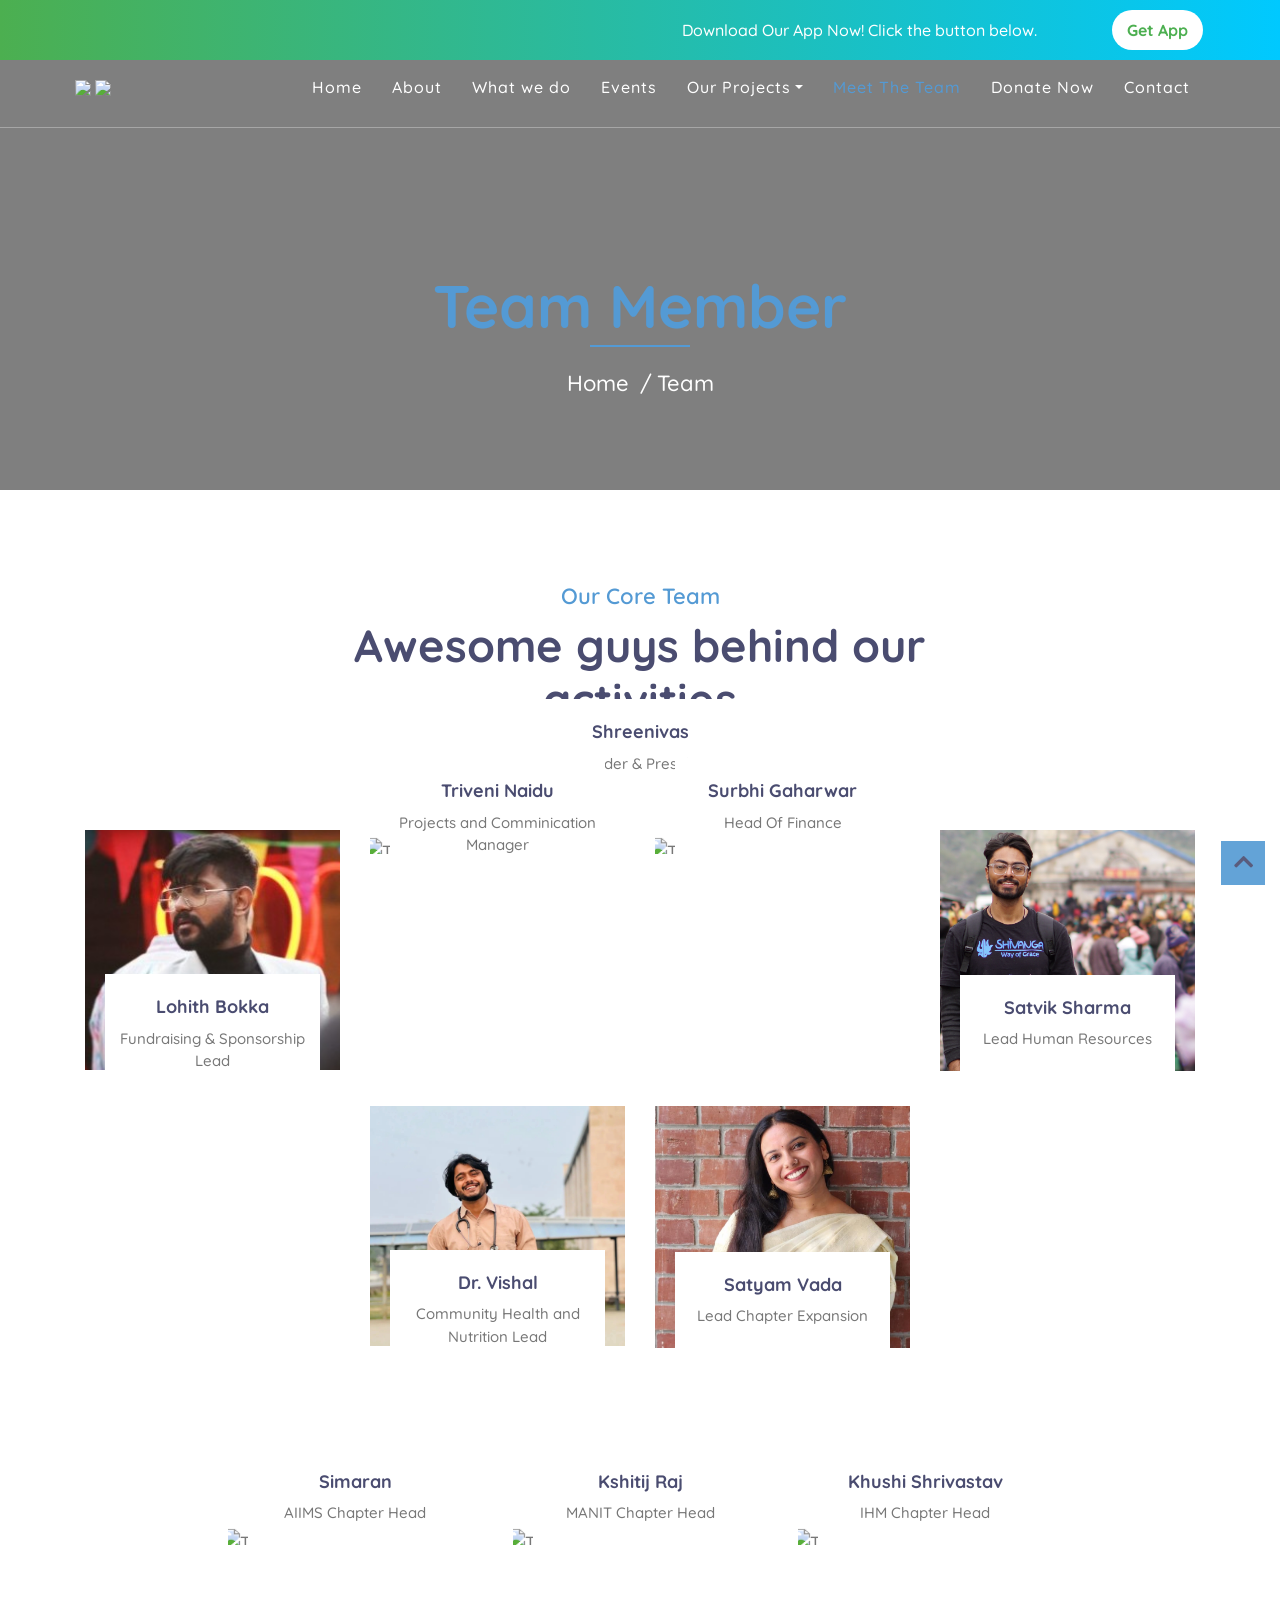
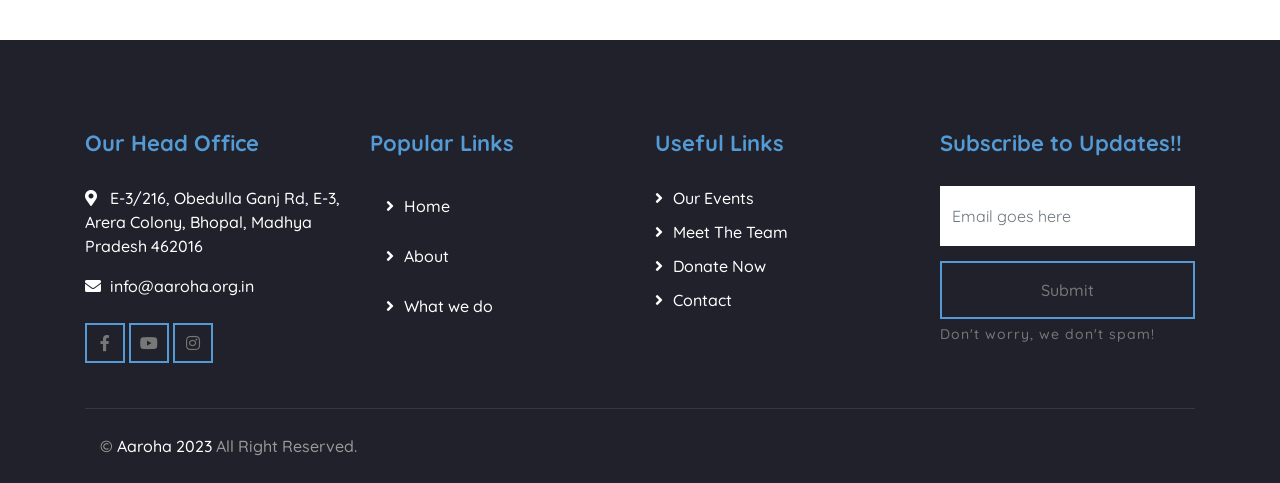
==== commit e2a7815e: "Merge 5b04aee95335fdf436f0271a52d48151538692b9 into 7287025c47211daba4184cb26f4454d45de29446" ====
--- a/team.html
+++ b/team.html
@@ -317,7 +317,7 @@
                                 <img src="images/ihmlead.jpg" alt="Team Image">
                             </div>
                             <div class="team-text">
-                                <h2>Khusi Shrivastav</h2>
+                                <h2>Khushi Shrivastav</h2>
                                 <p>IHM Chapter Head</p>
                                 <div class="team-social">
                                     <!-- <a href=""><i class="fab fa-twitter"></i></a>
